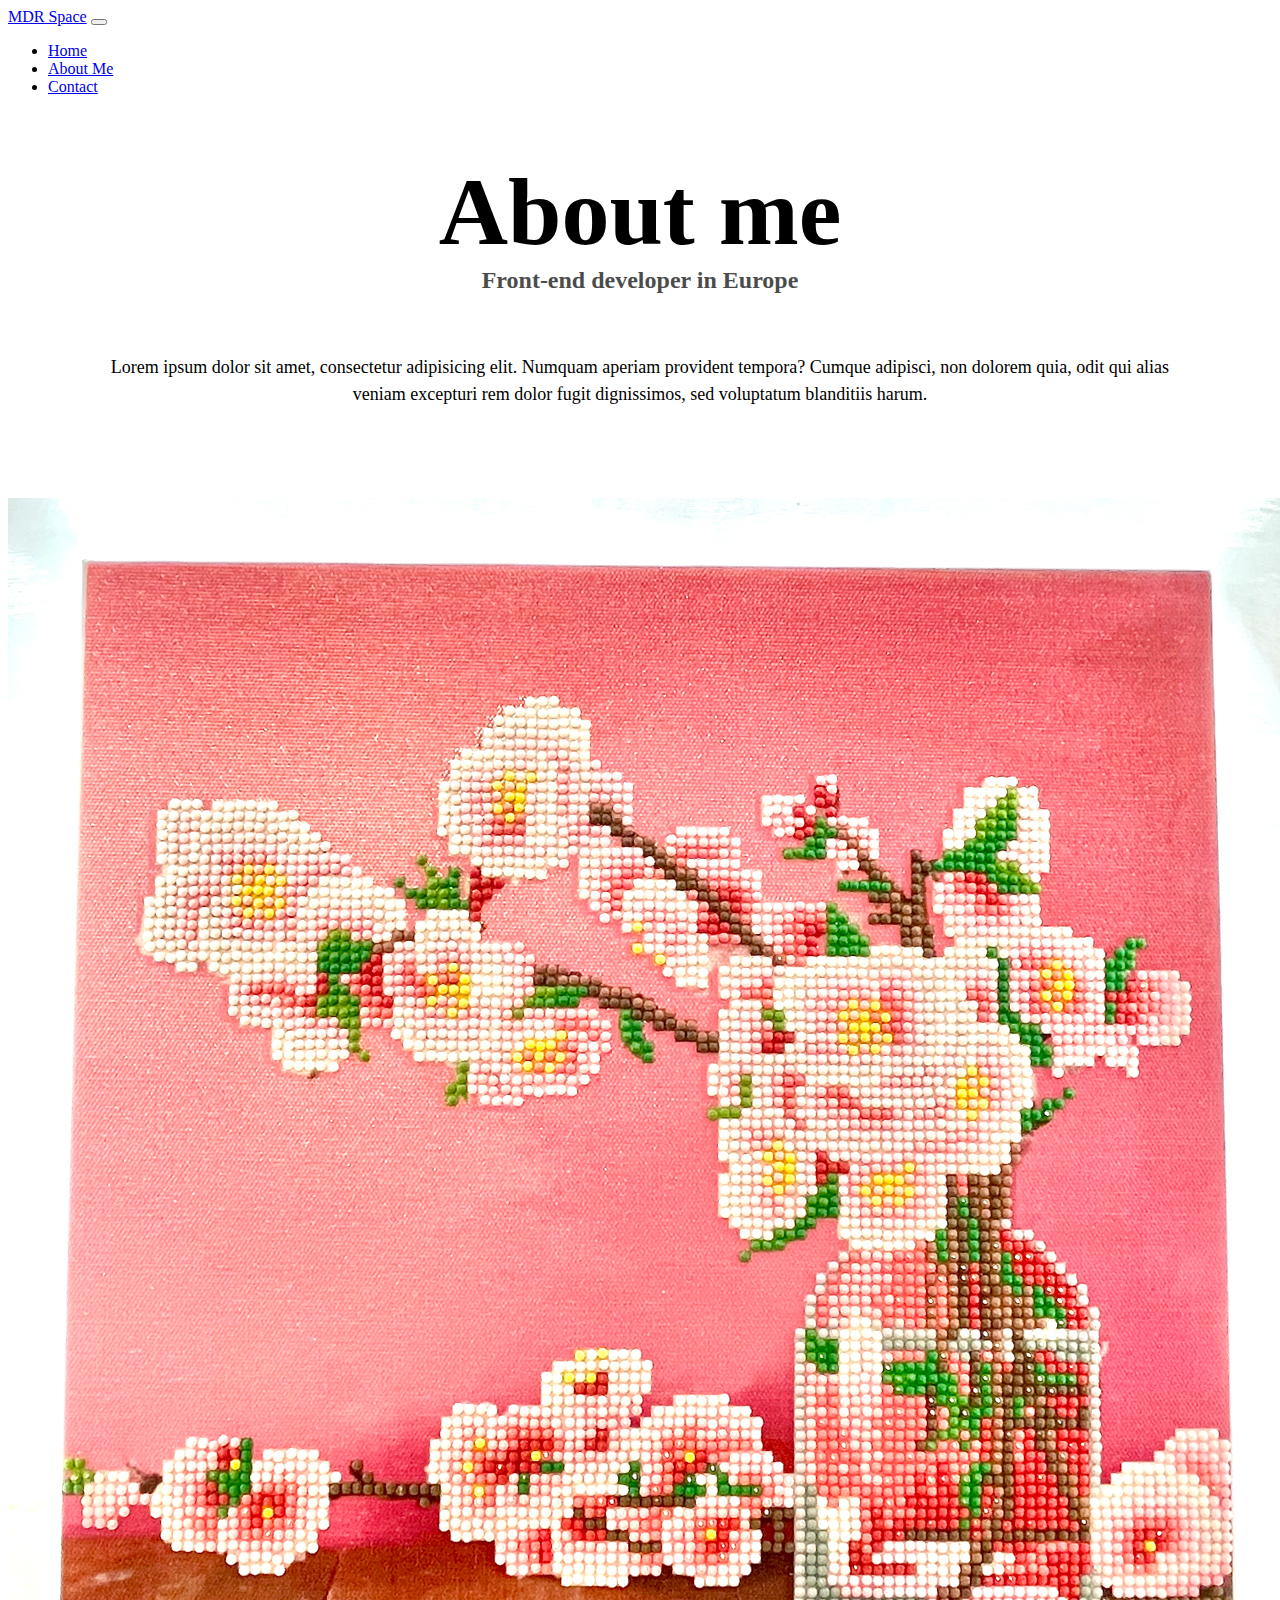
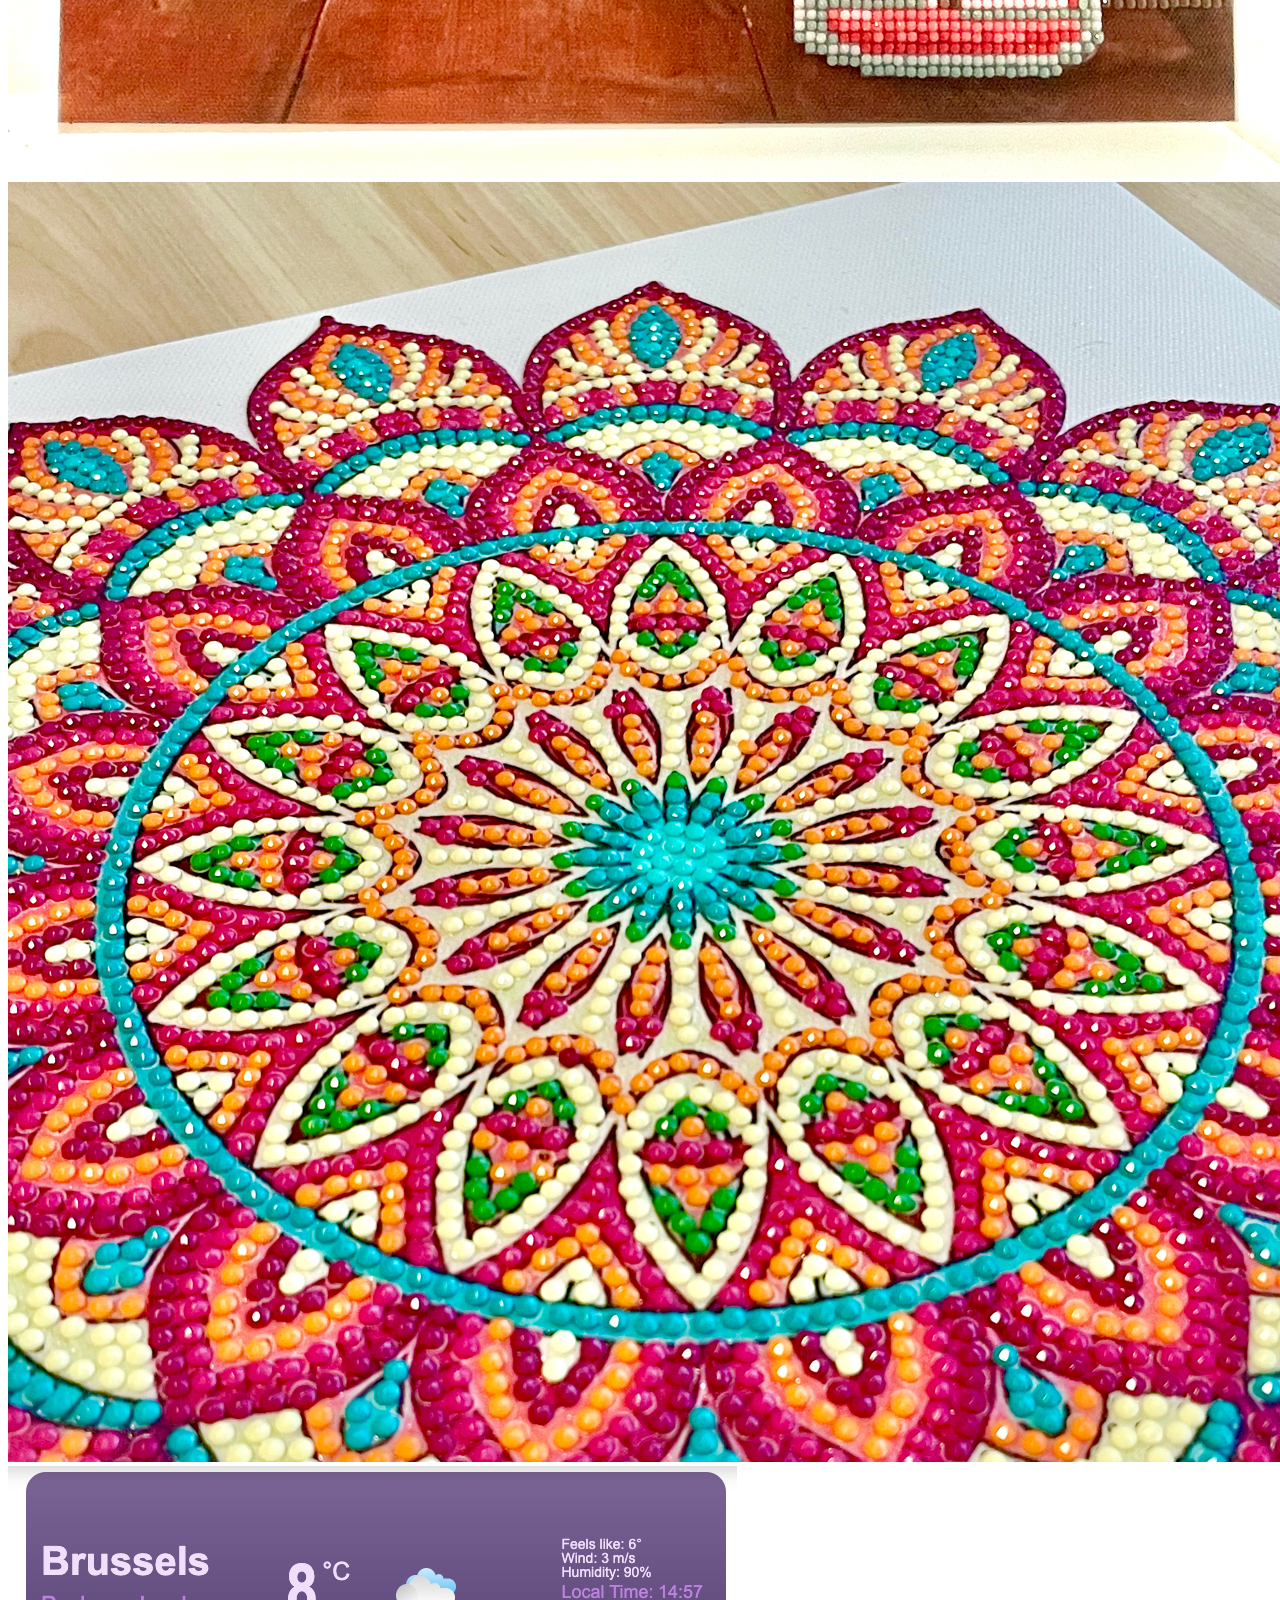
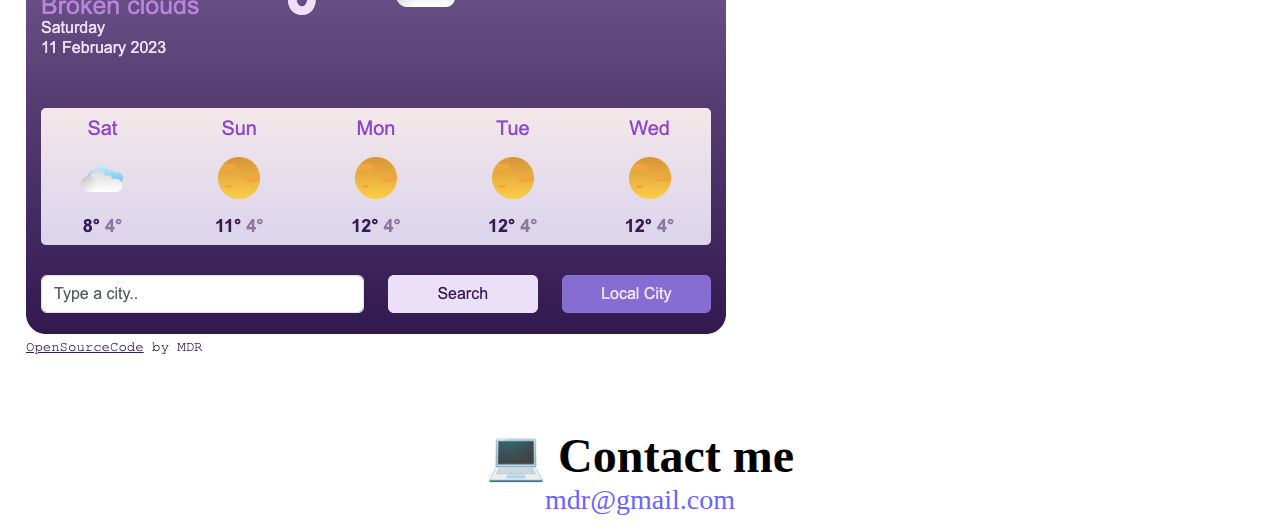
==== about.html @ 6996cb27 "Create about.html" ====
<!DOCTYPE html>
<html lang="en">
  <head>
    <meta charset="UTF-8" />
    <meta http-equiv="X-UA-Compatible" content="IE=edge" />
    <meta name="viewport" content="width=device-width, initial-scale=1.0" />
    <link
      href="https://cdn.jsdelivr.net/npm/bootstrap@5.3.0-alpha1/dist/css/bootstrap.min.css"
      rel="stylesheet"
      integrity="sha384-GLhlTQ8iRABdZLl6O3oVMWSktQOp6b7In1Zl3/Jr59b6EGGoI1aFkw7cmDA6j6gD"
      crossorigin="anonymous"
    />
    <link rel="stylesheet" href="src/style.css" />
    <title>About Mary deRox</title>
  </head>
  <body>
    <nav class="navbar navbar-expand-lg bg-body-tertiary fixed-top">
      <div class="container-fluid">
        <a class="navbar-brand" href="#">MDR Space</a>
        <button
          class="navbar-toggler"
          type="button"
          data-bs-toggle="collapse"
          data-bs-target="#navbarNav"
          aria-controls="navbarNav"
          aria-expanded="false"
          aria-label="Toggle navigation"
        >
          <span class="navbar-toggler-icon"></span>
        </button>
        <div class="collapse navbar-collapse" id="navbarNav">
          <ul class="navbar-nav">
            <li class="nav-item">
              <a class="nav-link active" aria-current="page" href="index.html"
                >Home</a
              >
            </li>
            <li class="nav-item">
              <a class="nav-link" href="about.html">About Me</a>
            </li>
            <li class="nav-item">
              <a class="nav-link" href="about.html#contactemail">Contact</a>
            </li>
          </ul>
        </div>
      </div>
    </nav>
    <section class="mainabout">
      <h1>About me</h1>
      <h3>Front-end developer in Europe</h3>
      <div class="about-paragraphs">
        <p>
          Lorem ipsum dolor sit amet, consectetur adipisicing elit. Numquam
          aperiam provident tempora? Cumque adipisci, non dolorem quia, odit qui
          alias veniam excepturi rem dolor fugit dignissimos, sed voluptatum
          blanditiis harum.
          <br />
        </p>
      </div>
    </section>
    <section class="secondsection">
      <div class="container">
        <div class="row">
          <div class="col-sm-4">
            <img
              src="images/diamondpainting1.png"
              alt="diamond painting"
              class="img-fluid rounded"
            />
          </div>
          <div class="col-sm-4">
            <img
              src="images/diamondpainting2.png"
              alt="diamond painting"
              class="img-fluid rounded"
            />
          </div>
          <div class="col-sm-4">
            <img
              src="images/LilacWeatherForecast.png"
              alt="diamond painting"
              class="img-fluid rounded mt-5"
            />
          </div>
        </div>
      </div>
    </section>
    <div id="contact">
      <h2>💻 Contact me</h2>
      <a href="mailto:mdr@gmail.com" class="email-link" id="contactemail">
        mdr@gmail.com</a
      >
    </div>
    <script
      src="https://cdn.jsdelivr.net/npm/bootstrap@5.3.0-alpha1/dist/js/bootstrap.bundle.min.js"
      integrity="sha384-w76AqPfDkMBDXo30jS1Sgez6pr3x5MlQ1ZAGC+nuZB+EYdgRZgiwxhTBTkF7CXvN"
      crossorigin="anonymous"
    ></script>
  </body>
</html>
---- src/style.css ----
:root {
  --primary-color: #6c63ff;
  --secondary-color: #f5f2fe;
  --tertiary-color: #9c58c0;
  --box-shadow: 0 5px 10px rgba(0, 0, 0, 0.3);
}

body {
  font-family: "Times New Roman", Times, serif;
}

.main {
  margin: 60px auto;
  max-width: 800px;
}

.secondsection {
  margin: 60px auto;
}

h1,
h2,
h3 {
  text-align: center;
  margin: 0;
}

h1 {
  font-size: 96px;
}

h2 {
  font-size: 48px;
}

h3 {
  font-size: 24px;
  opacity: 0.7;
}

p {
  padding: 20px;
  border-radius: 4px;
  font-size: 18px;
  line-height: 1.5;
  text-align: center;
}

.navigation-links {
  display: flex;
  margin-top: 40px;
  justify-content: center;
}

.navigation-links a {
  margin: 20px;
  border-radius: 4px;
  padding: 20px 15px;
  text-decoration: none;
  text-transform: capitalize;
}

.contact-link {
  background: var(--primary-color);
  box-shadow: var(--box-shadow);
  color: white;
  transition: ease-in-out;
}
.contact-link:hover {
  color: var(--tertiary-color);
  text-decoration: underline;
  background: white;
}

.about-link {
  color: var(--primary-color);
  border: 1px solid var(--primary-color);
  transition: ease-in-out;
  box-shadow: var(--box-shadow);
}
.about-link:hover {
  color: white;
  text-decoration: underline;
  background: var(--tertiary-color);
  border: 1px solid var(--tertiary-color);
}

.homepagerows {
  background: transparent;
  text-align: left;
}
.homepagetitles {
  text-align: left;
  font-size: 35px;
}
.rowlink {
  border-radius: 4px;
  padding: 20px 15px;
  text-decoration: none;
  text-transform: capitalize;
  background: var(--primary-color);
  box-shadow: var(--box-shadow);
  color: white;
}
.rowlink:hover {
  color: var(--tertiary-color);
  text-decoration: underline;
  background: white;
}

.homepage-link {
  color: var(--primary-color);
  text-align: center;
  display: block;
}
.mainabout {
  margin: 60px auto;
  max-width: 90%;
}

.about-paragraphs {
  display: flex;
  margin: 30px 0;
}

.about-paragraphs p {
  margin: 10px;
}

.email-link {
  display: flex;
  justify-content: center;
  color: var(--primary-color);
  font-size: 28px;
  text-decoration: none;
}

.email-link:hover {
  text-decoration: underline;
}
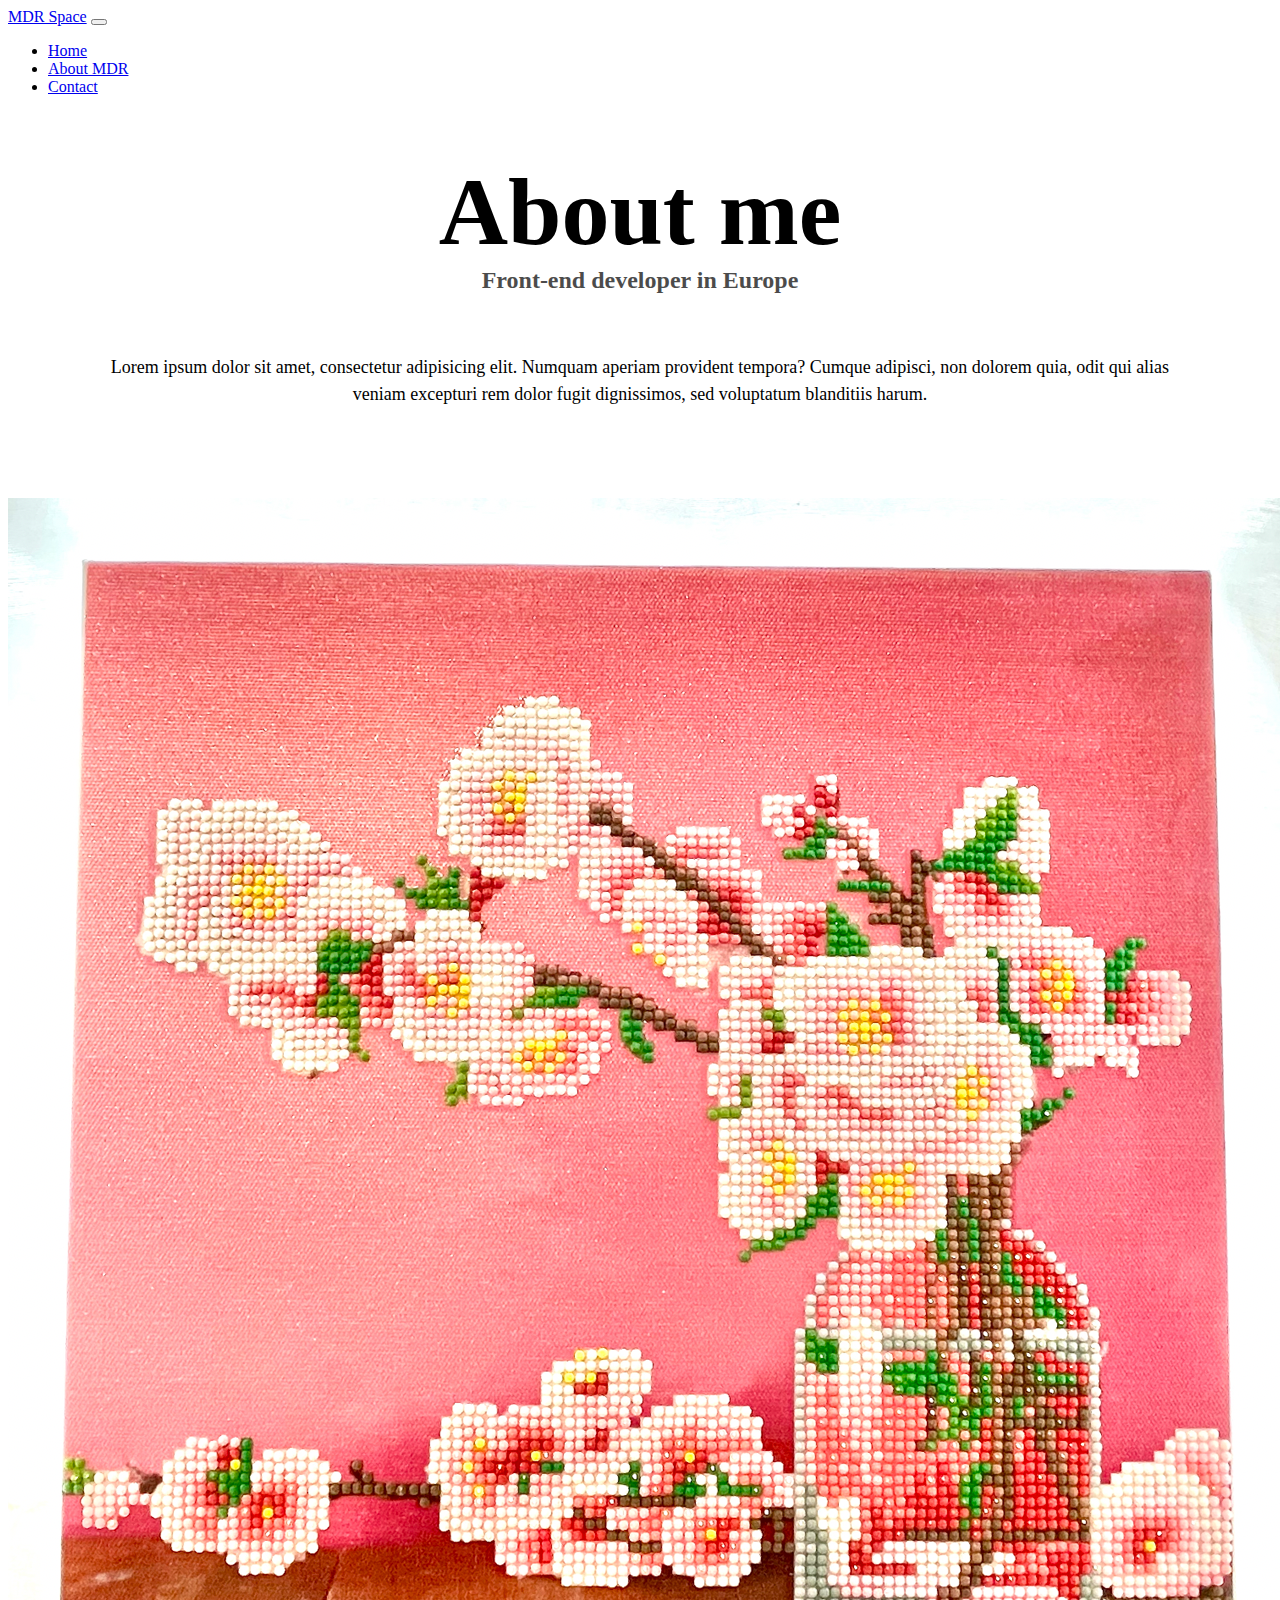
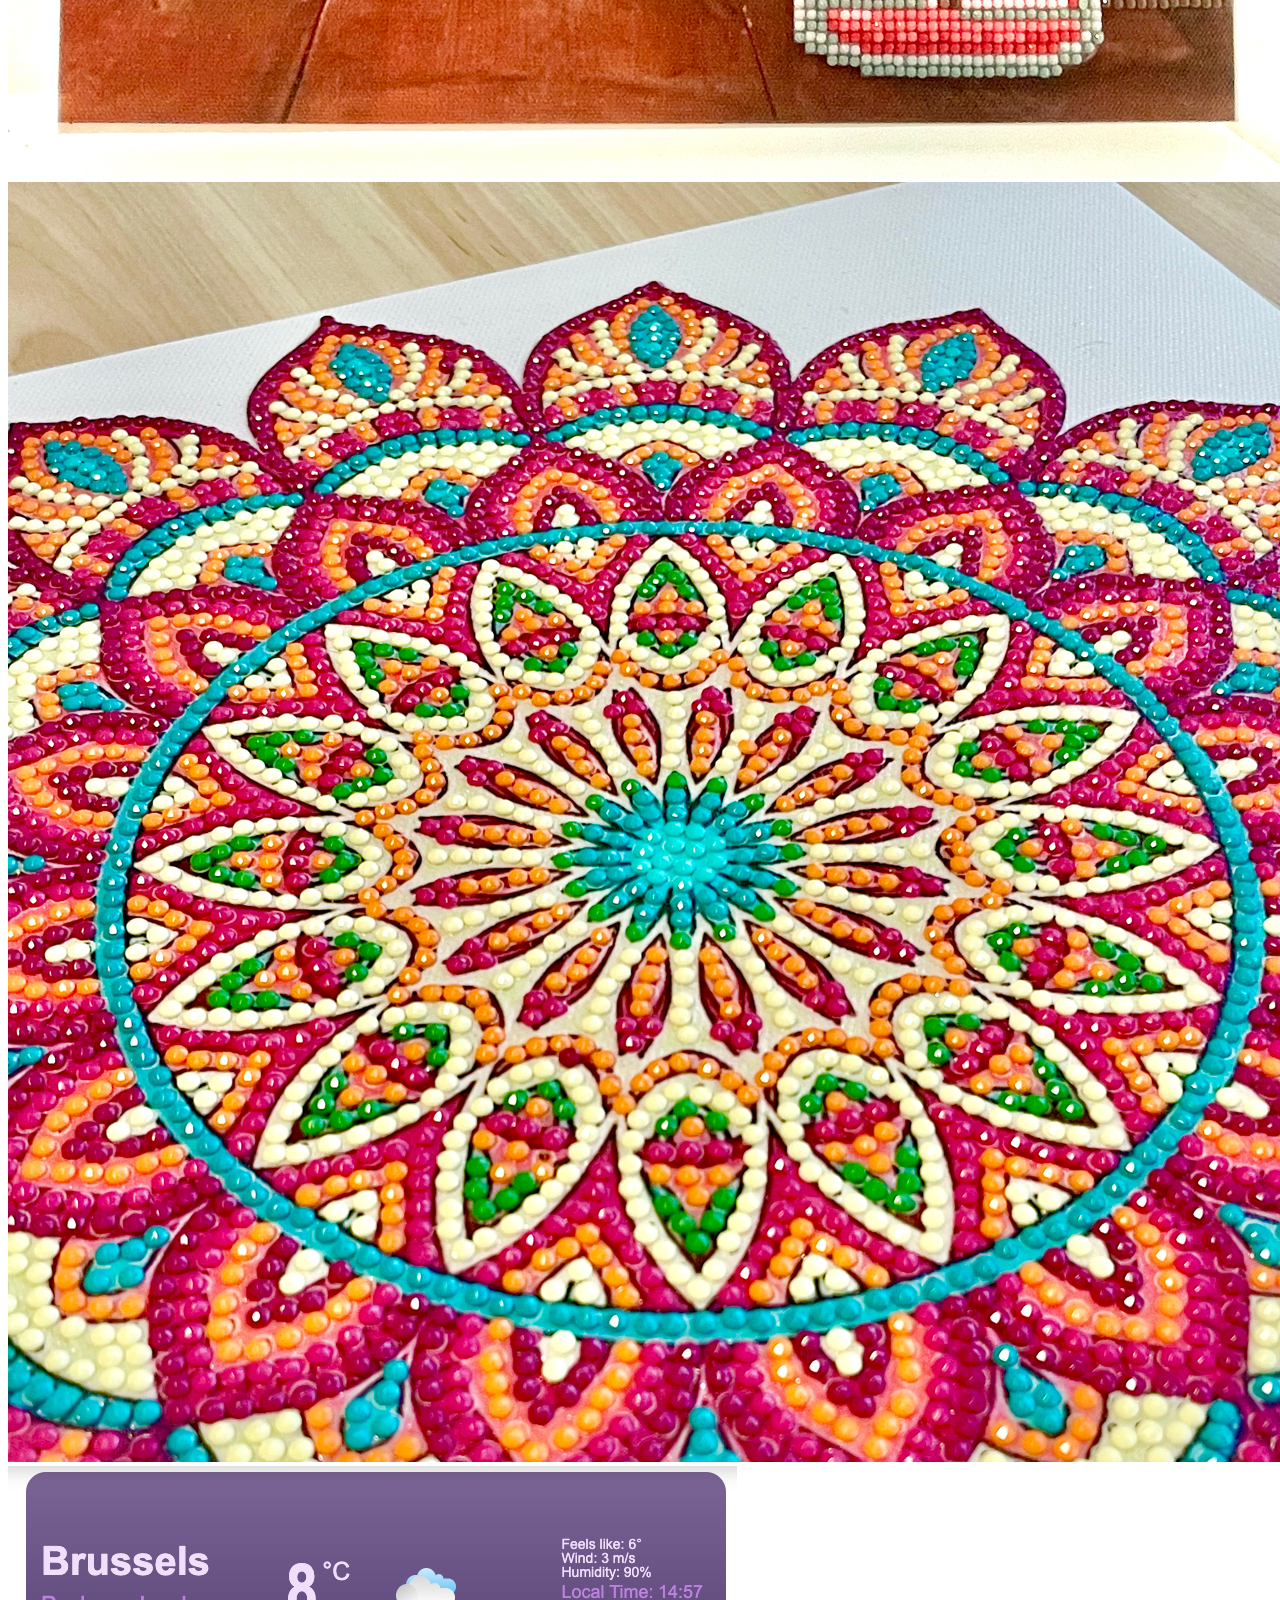
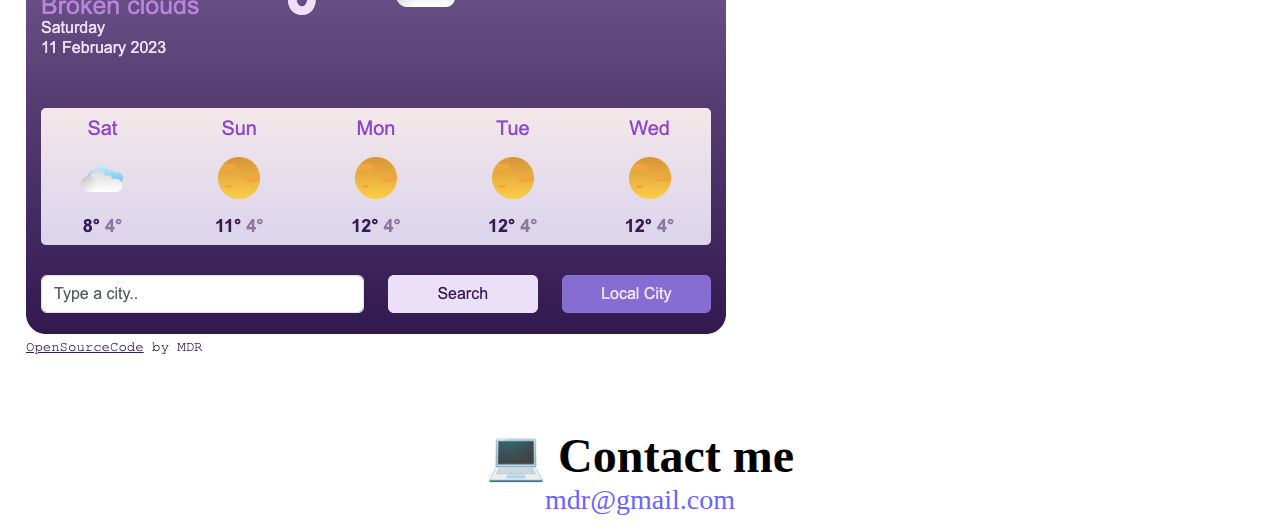
==== commit 0f7c885d: "SEO about" ====
--- a/about.html
+++ b/about.html
@@ -11,7 +11,11 @@
       crossorigin="anonymous"
     />
     <link rel="stylesheet" href="src/style.css" />
-    <title>About Mary deRox</title>
+    <title>More about Mary deRox - MDR Space</title>
+    <meta
+      name="description"
+      content="Backgrounf and informationation about MarydeRox"
+    />
   </head>
   <body>
     <nav class="navbar navbar-expand-lg bg-body-tertiary fixed-top">
@@ -31,15 +35,26 @@
         <div class="collapse navbar-collapse" id="navbarNav">
           <ul class="navbar-nav">
             <li class="nav-item">
-              <a class="nav-link active" aria-current="page" href="index.html"
+              <a
+                class="nav-link active"
+                aria-current="page"
+                href="index.html"
+                title="Home Page"
                 >Home</a
               >
             </li>
             <li class="nav-item">
-              <a class="nav-link" href="about.html">About Me</a>
+              <a class="nav-link" href="about.html" title="About MDR"
+                >About MDR</a
+              >
             </li>
             <li class="nav-item">
-              <a class="nav-link" href="about.html#contactemail">Contact</a>
+              <a
+                class="nav-link"
+                href="about.html#contactemail"
+                title="Contact Details"
+                >Contact</a
+              >
             </li>
           </ul>
         </div>
@@ -64,21 +79,21 @@
           <div class="col-sm-4">
             <img
               src="images/diamondpainting1.png"
-              alt="diamond painting"
+              alt="Diamond Painting Example"
               class="img-fluid rounded"
             />
           </div>
           <div class="col-sm-4">
             <img
               src="images/diamondpainting2.png"
-              alt="diamond painting"
+              alt="Diamond Painting Kit"
               class="img-fluid rounded"
             />
           </div>
           <div class="col-sm-4">
             <img
               src="images/LilacWeatherForecast.png"
-              alt="diamond painting"
+              alt="Forecase Example"
               class="img-fluid rounded mt-5"
             />
           </div>
@@ -87,7 +102,12 @@
     </section>
     <div id="contact">
       <h2>💻 Contact me</h2>
-      <a href="mailto:mdr@gmail.com" class="email-link" id="contactemail">
+      <a
+        href="mailto:mdr@gmail.com"
+        class="email-link"
+        id="contactemail"
+        title="Email Address"
+      >
         mdr@gmail.com</a
       >
     </div>
--- a/src/style.css
+++ b/src/style.css
@@ -138,3 +138,24 @@
 .email-link:hover {
   text-decoration: underline;
 }
+@media (max-width: 576px) {
+  h2 {
+    font-size: 32px;
+  }
+  h1 {
+    font-size: 48px;
+  }
+  .homepagerows {
+    text-align: center;
+  }
+  .homepagetitles {
+    text-align: center;
+    font-size: 32px;
+  }
+  .rowlink {
+    display: block;
+    margin: 0 20px;
+    text-align: center;
+    padding: 20px 15px;
+  }
+}
